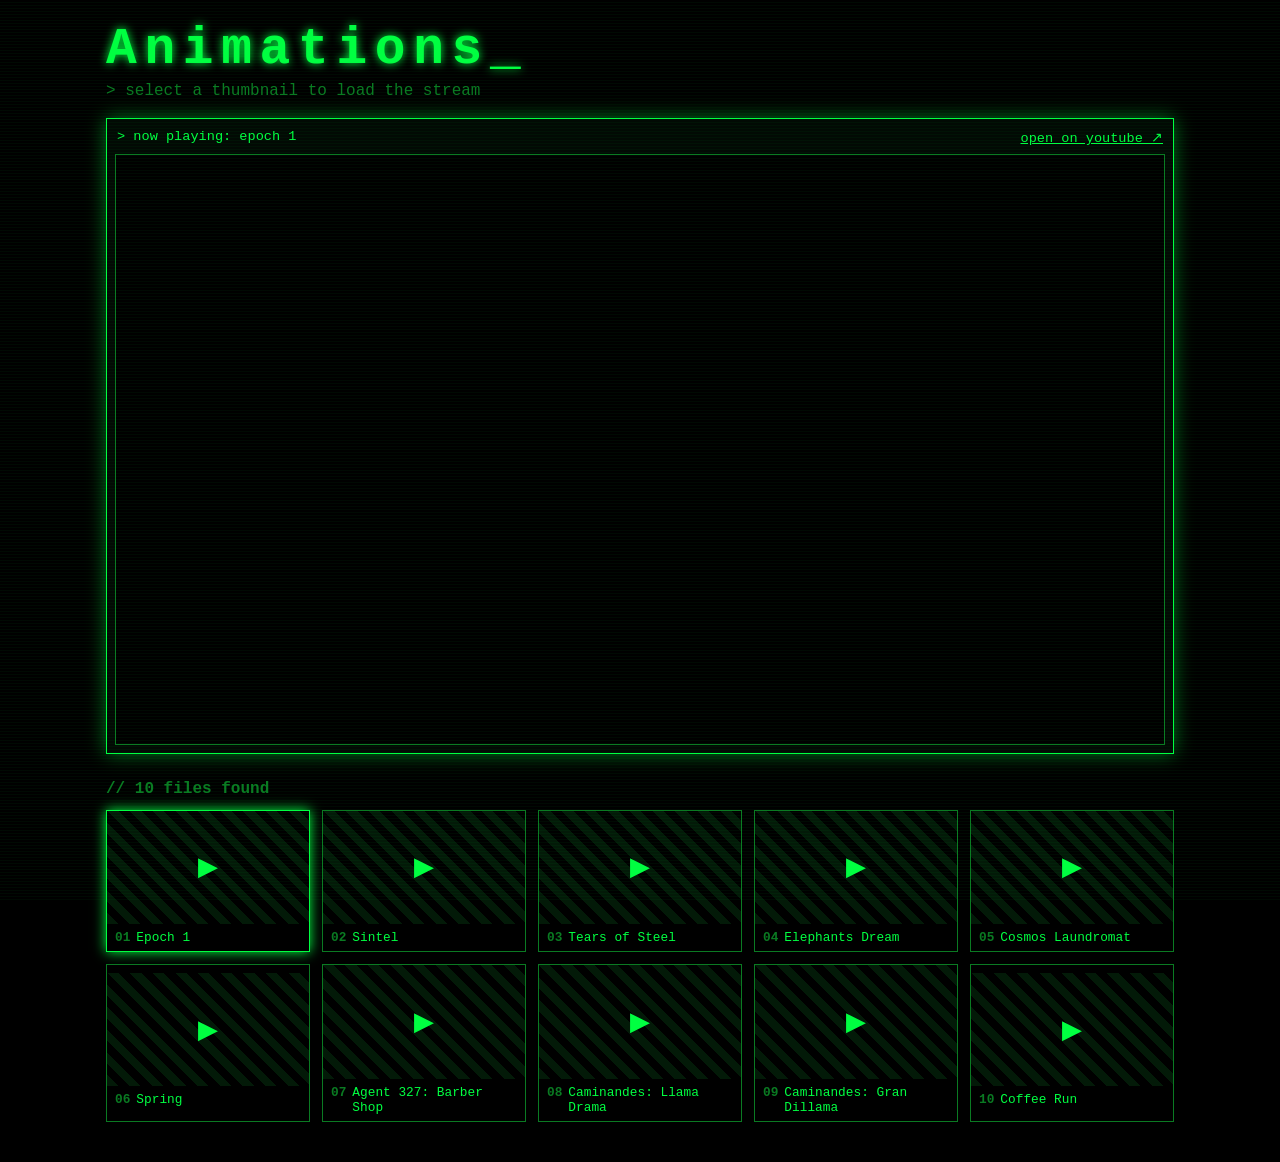
==== animation.html @ 5c454882 "Refactor animation.html structure and styles" ====
<!DOCTYPE html>
<html lang="en">
<head>
<meta charset="utf-8">
<meta name="viewport" content="width=device-width, initial-scale=1, viewport-fit=cover">
<title>Animations</title>
<style>
:root{box-sizing:border-box;padding-top:env(safe-area-inset-top,0px);padding-bottom:env(safe-area-inset-bottom,0px);--g:#00ff41;--dg:#0a7a22;--bg:#000}
html{scroll-padding-top:env(safe-area-inset-top,0px)}
*{box-sizing:border-box}
body{margin:0;background:var(--bg);color:var(--g);font-family:"Courier New",Courier,monospace;min-height:100vh}
body::after{content:"";position:fixed;inset:0;pointer-events:none;background:repeating-linear-gradient(0deg,rgba(0,255,65,.04) 0 1px,transparent 1px 3px)}
.wrap{max-width:1100px;margin:0 auto;padding:20px 16px 40px}
h1{margin:0 0 4px;font-size:clamp(2rem,6vw,3.2rem);letter-spacing:.15em;text-shadow:0 0 10px var(--g)}
h1::after{content:"_";animation:b 1s steps(1) infinite}
@keyframes b{50%{opacity:0}}
.sub{color:var(--dg);margin:0 0 18px}
.screen{border:1px solid var(--g);box-shadow:0 0 18px rgba(0,255,65,.45);background:#020a04;padding:8px}
.bar{display:flex;justify-content:space-between;gap:8px;font-size:.85rem;padding:2px 2px 8px;flex-wrap:wrap}
.bar a{color:var(--g)}
.frame{position:relative;aspect-ratio:16/9;background:#000;border:1px solid var(--dg)}
.frame iframe{position:absolute;inset:0;width:100%;height:100%;border:0}
h2{margin:26px 0 12px;font-size:1rem;color:var(--dg)}
.grid{display:grid;grid-template-columns:repeat(auto-fill,minmax(190px,1fr));gap:12px}
.t{background:#000;border:1px solid var(--dg);color:var(--g);font:inherit;text-align:left;padding:0;cursor:pointer;transition:.15s}
.t:hover,.t:focus-visible,.t.on{border-color:var(--g);box-shadow:0 0 12px var(--g);outline:none}
.img{position:relative;aspect-ratio:16/9;background:repeating-linear-gradient(45deg,#031a08 0 8px,#000 8px 16px);display:flex;align-items:center;justify-content:center;font-size:1.6rem;overflow:hidden}
.img img{position:absolute;inset:0;width:100%;height:100%;object-fit:cover;filter:grayscale(.6) sepia(1) hue-rotate(60deg) saturate(2.5) brightness(.85)}
.t:hover .img img,.t.on .img img{filter:none}
.cap{padding:6px 8px;font-size:.8rem;display:flex;gap:6px}
.cap b{color:var(--dg)}
</style>
</head>
<body>
<div class="wrap">
  <h1>Animations</h1>
  <p class="sub">&gt; select a thumbnail to load the stream</p>

  <div class="screen">
    <div class="bar"><span id="now">&gt; loading…</span><a id="yt" href="#" target="_blank" rel="noopener">open on youtube ↗</a></div>
    <div class="frame"><iframe id="player" title="Animation player" allow="autoplay; encrypted-media; picture-in-picture; fullscreen" allowfullscreen></iframe></div>
  </div>

  <h2>// 10 files found</h2>
  <div class="grid" id="grid"></div>
</div>

<script>
const VIDEOS=[
 {id:"qrQZLu6ypqI",t:"Epoch 1"},
 {id:"eRsGyueVLvQ",t:"Sintel"},
 {id:"R6MlUcmOul8",t:"Tears of Steel"},
 {id:"TLkA0RELQ1g",t:"Elephants Dream"},
 {id:"Y-rmzh0PI3c",t:"Cosmos Laundromat"},
 {id:"WhWc3b3KhnY",t:"Spring"},
 {id:"mN0zPOpADL4",t:"Agent 327: Barber Shop"},
 {id:"SkVqJ1SGeL0",t:"Caminandes: Llama Drama"},
 {id:"Z4C82eyhwgU",t:"Caminandes: Gran Dillama"},
 {id:"PVGeM40dABA",t:"Coffee Run"}
];
const grid=document.getElementById("grid"),player=document.getElementById("player"),now=document.getElementById("now"),yt=document.getElementById("yt");
function play(i,auto){
  const v=VIDEOS[i];
  player.src="https://www.youtube-nocookie.com/embed/"+v.id+"?rel=0"+(auto?"&autoplay=1":"");
  now.textContent="> now playing: "+v.t.toLowerCase();
  yt.href="https://www.youtube.com/watch?v="+v.id;
  [...grid.children].forEach((c,j)=>c.classList.toggle("on",j===i));
  if(auto)window.scrollTo({top:0,behavior:"smooth"});
}
VIDEOS.forEach((v,i)=>{
  const b=document.createElement("button");
  b.className="t";
  b.innerHTML='<div class="img">▶<img alt="" loading="lazy" src="https://img.youtube.com/vi/'+v.id+'/mqdefault.jpg"></div><div class="cap"><b>'+String(i+1).padStart(2,"0")+'</b><span>'+v.t+'</span></div>';
  b.querySelector("img").onerror=function(){this.remove()};
  b.onclick=()=>play(i,true);
  grid.appendChild(b);
});
play(0,false);
</script>
</body>
</html>
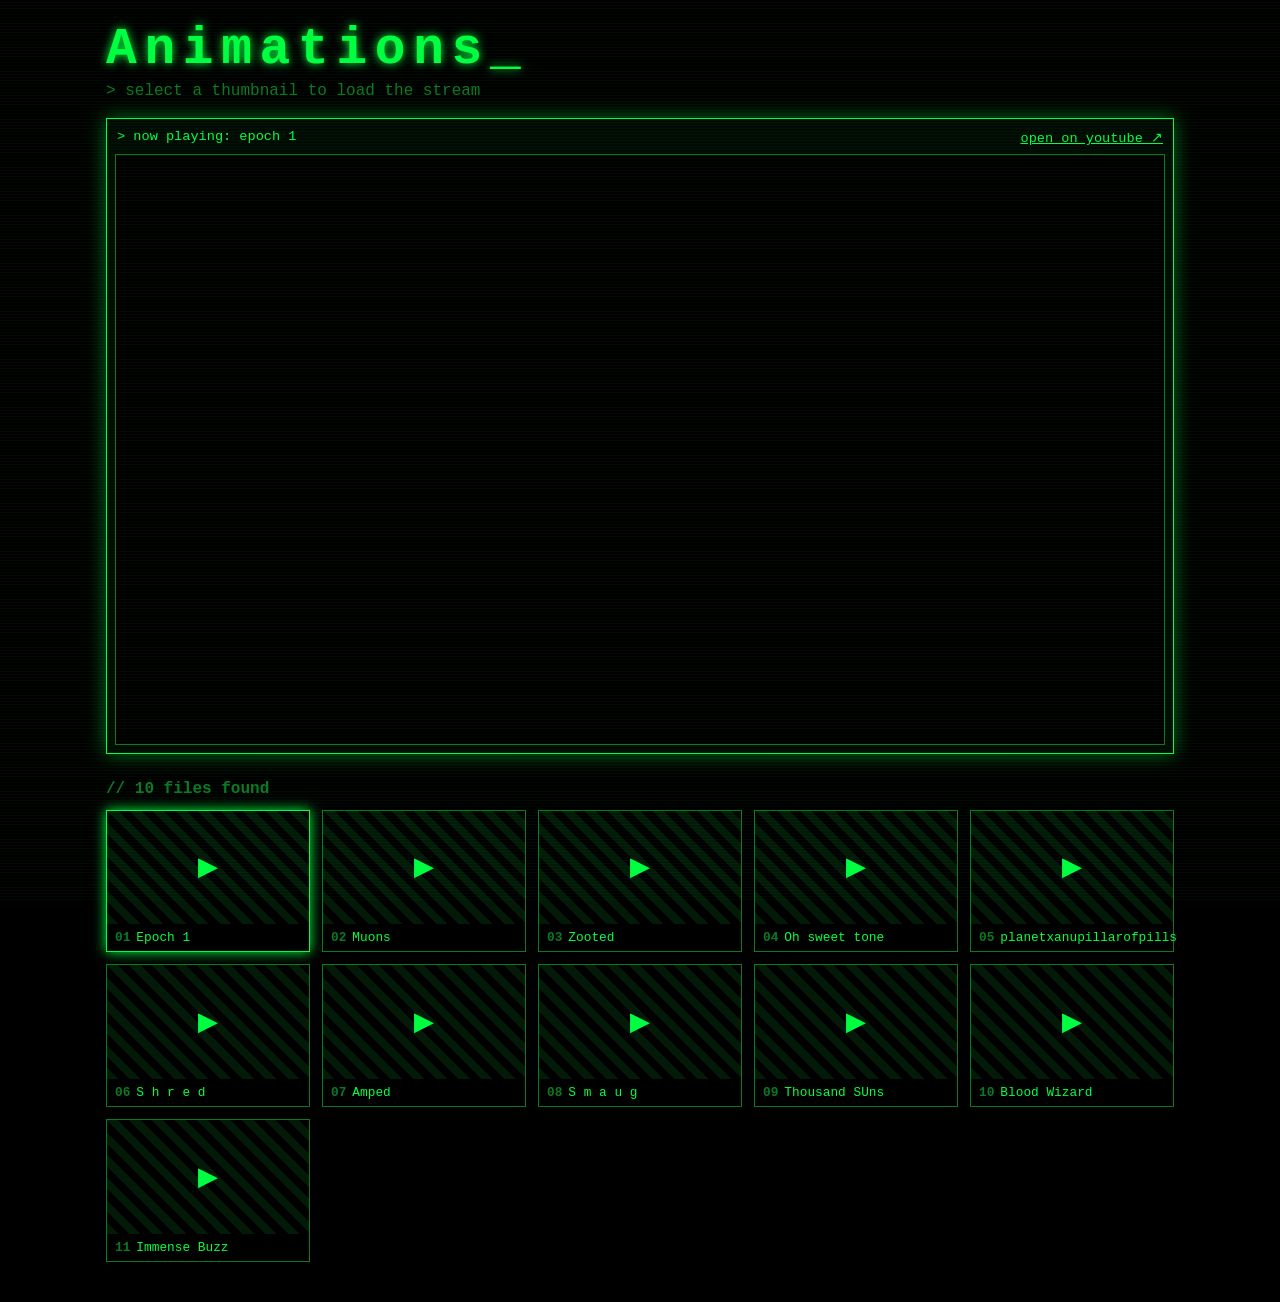
==== commit edc27029: "Modify animation.html with new video entries Updated the video list and added new animations." ====
--- a/animation.html
+++ b/animation.html
@@ -48,15 +48,16 @@
 <script>
 const VIDEOS=[
  {id:"qrQZLu6ypqI",t:"Epoch 1"},
- {id:"eRsGyueVLvQ",t:"Sintel"},
- {id:"R6MlUcmOul8",t:"Tears of Steel"},
- {id:"TLkA0RELQ1g",t:"Elephants Dream"},
- {id:"Y-rmzh0PI3c",t:"Cosmos Laundromat"},
- {id:"WhWc3b3KhnY",t:"Spring"},
- {id:"mN0zPOpADL4",t:"Agent 327: Barber Shop"},
- {id:"SkVqJ1SGeL0",t:"Caminandes: Llama Drama"},
- {id:"Z4C82eyhwgU",t:"Caminandes: Gran Dillama"},
- {id:"PVGeM40dABA",t:"Coffee Run"}
+ {id:"XCDuoltaJgA",t:"Muons"},
+ {id:"a7BrzptuW-Y",t:"Zooted"},
+ {id:"UyhCGU7R2lM",t:"Oh sweet tone"},
+ {id:"dsjJbZG86QU",t:"planetxanupillarofpills"},
+ {id:"v7F8m-PLOLE",t:"S h r e d"},
+ {id:"MJH0nvvjyYw",t:"Amped"},
+ {id:"a_o7AjDHDAs",t:"S m a u g"},
+ {id:"_IJjhvfc_Pc",t:"Thousand SUns"},
+ {id:"QfRtNNU8JcA",t:"Blood Wizard"},
+ {id:"JHkt_fxEJ98",t:"Immense Buzz"},
 ];
 const grid=document.getElementById("grid"),player=document.getElementById("player"),now=document.getElementById("now"),yt=document.getElementById("yt");
 function play(i,auto){
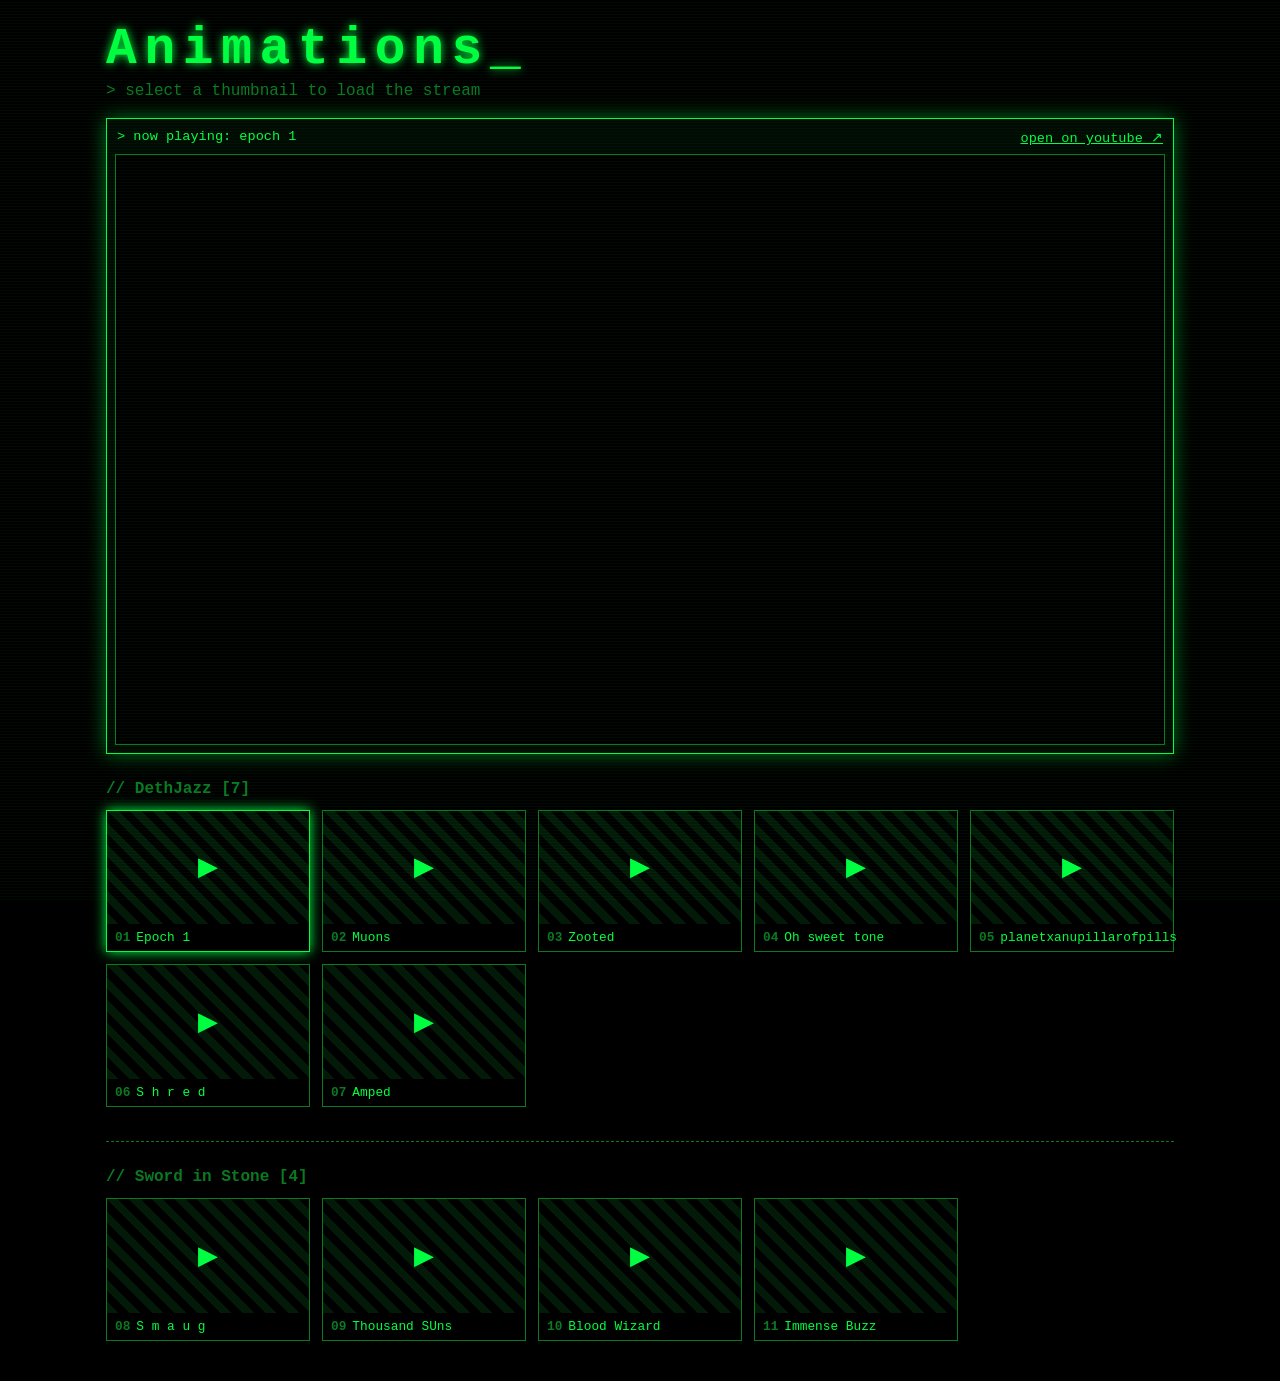
==== commit 452efc5d: "Refactor animation.html structure and content" ====
--- a/animation.html
+++ b/animation.html
@@ -21,6 +21,7 @@
 .frame{position:relative;aspect-ratio:16/9;background:#000;border:1px solid var(--dg)}
 .frame iframe{position:absolute;inset:0;width:100%;height:100%;border:0}
 h2{margin:26px 0 12px;font-size:1rem;color:var(--dg)}
+.brk{border:0;border-top:1px dashed var(--dg);margin:34px 0 0}
 .grid{display:grid;grid-template-columns:repeat(auto-fill,minmax(190px,1fr));gap:12px}
 .t{background:#000;border:1px solid var(--dg);color:var(--g);font:inherit;text-align:left;padding:0;cursor:pointer;transition:.15s}
 .t:hover,.t:focus-visible,.t.on{border-color:var(--g);box-shadow:0 0 12px var(--g);outline:none}
@@ -41,8 +42,13 @@
     <div class="frame"><iframe id="player" title="Animation player" allow="autoplay; encrypted-media; picture-in-picture; fullscreen" allowfullscreen></iframe></div>
   </div>
 
-  <h2>// 10 files found</h2>
-  <div class="grid" id="grid"></div>
+  <h2>// DethJazz [7]</h2>
+  <div class="grid" id="grid1"></div>
+
+  <hr class="brk">
+
+  <h2>// Sword in Stone [4]</h2>
+  <div class="grid" id="grid2"></div>
 </div>
 
 <script>
@@ -59,22 +65,29 @@
  {id:"QfRtNNU8JcA",t:"Blood Wizard"},
  {id:"JHkt_fxEJ98",t:"Immense Buzz"},
 ];
-const grid=document.getElementById("grid"),player=document.getElementById("player"),now=document.getElementById("now"),yt=document.getElementById("yt");
+const grids=[document.getElementById("grid1"),document.getElementById("grid2")],player=document.getElementById("player"),now=document.getElementById("now"),yt=document.getElementById("yt");
 function play(i,auto){
   const v=VIDEOS[i];
   player.src="https://www.youtube-nocookie.com/embed/"+v.id+"?rel=0"+(auto?"&autoplay=1":"");
   now.textContent="> now playing: "+v.t.toLowerCase();
   yt.href="https://www.youtube.com/watch?v="+v.id;
-  [...grid.children].forEach((c,j)=>c.classList.toggle("on",j===i));
+  document.querySelectorAll(".t").forEach((c,j)=>c.classList.toggle("on",j===i));
   if(auto)window.scrollTo({top:0,behavior:"smooth"});
 }
+const thumbs=id=>[
+  "https://i.ytimg.com/vi/"+id+"/mqdefault.jpg",
+  "https://img.youtube.com/vi/"+id+"/mqdefault.jpg",
+  "https://i.ytimg.com/vi/"+id+"/hqdefault.jpg"
+];
 VIDEOS.forEach((v,i)=>{
   const b=document.createElement("button");
   b.className="t";
-  b.innerHTML='<div class="img">▶<img alt="" loading="lazy" src="https://img.youtube.com/vi/'+v.id+'/mqdefault.jpg"></div><div class="cap"><b>'+String(i+1).padStart(2,"0")+'</b><span>'+v.t+'</span></div>';
-  b.querySelector("img").onerror=function(){this.remove()};
+  b.innerHTML='<div class="img">▶<img alt="" referrerpolicy="no-referrer"></div><div class="cap"><b>'+String(i+1).padStart(2,"0")+'</b><span>'+v.t+'</span></div>';
+  const img=b.querySelector("img"),src=thumbs(v.id);let k=0;
+  img.onerror=()=>{ if(++k<src.length) img.src=src[k]; else img.remove(); };
+  img.src=src[0];
   b.onclick=()=>play(i,true);
-  grid.appendChild(b);
+  grids[i<7?0:1].appendChild(b);
 });
 play(0,false);
 </script>
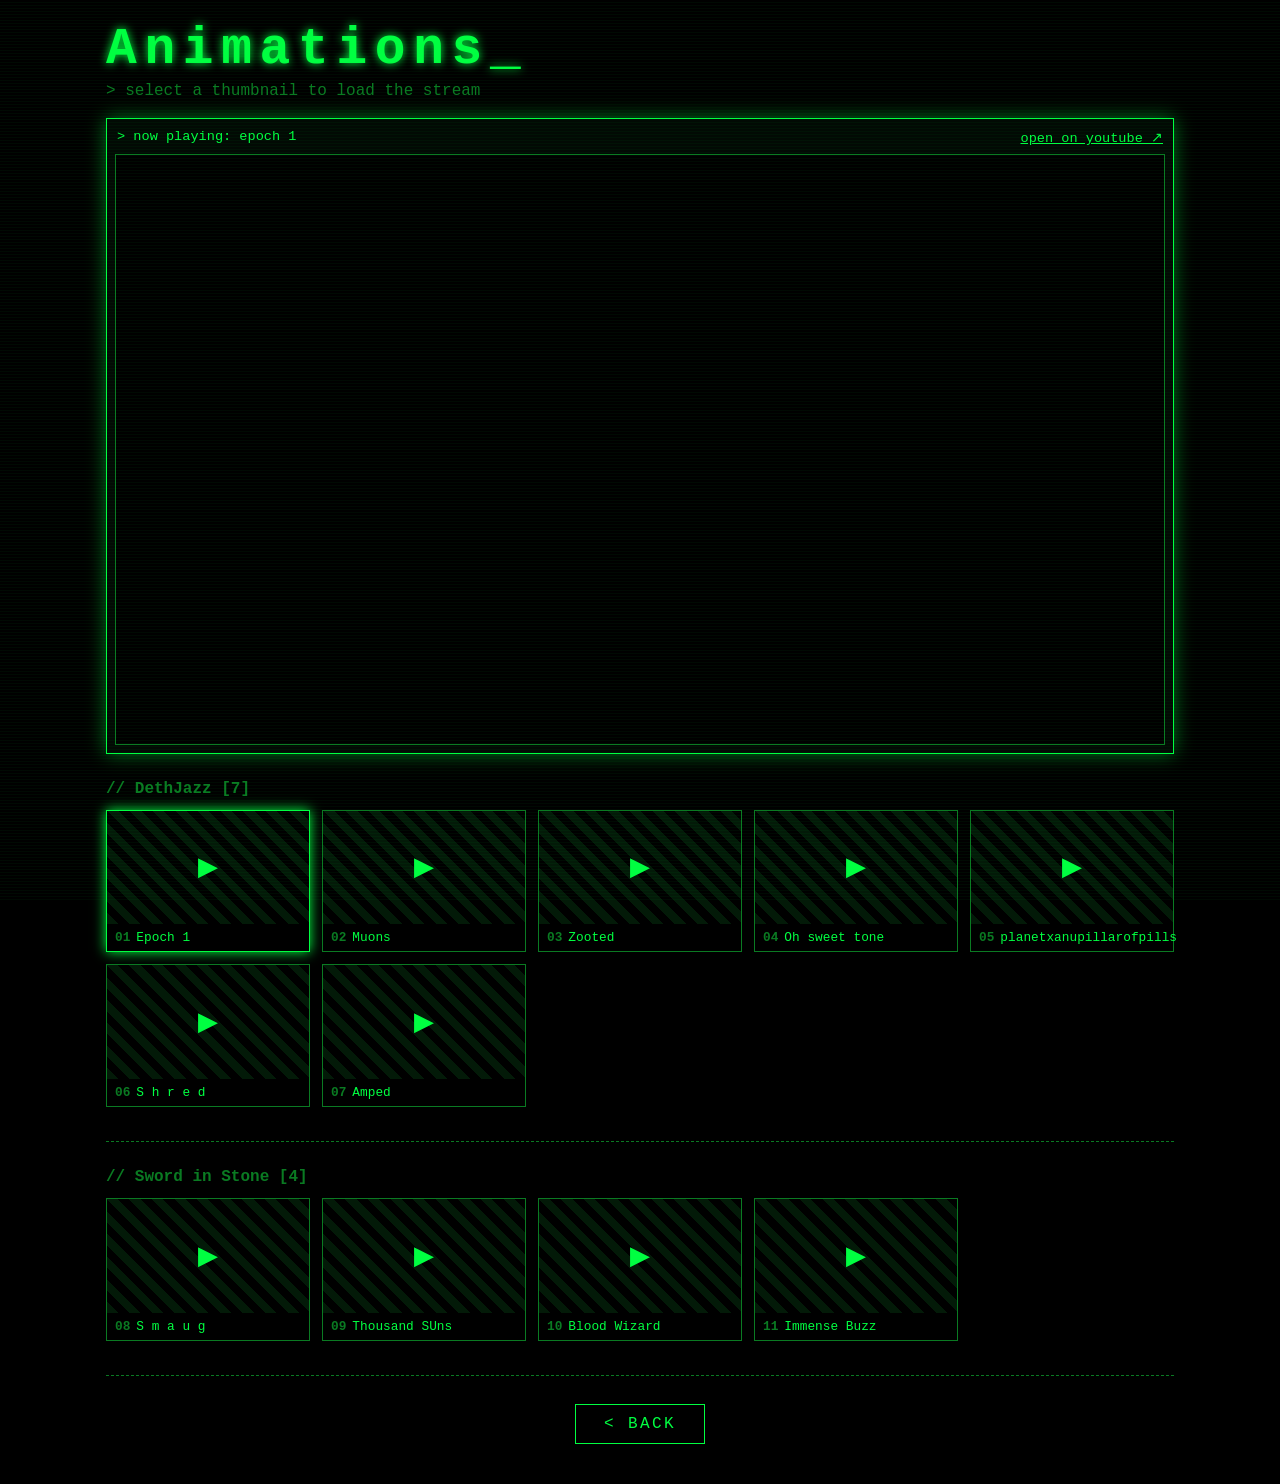
==== commit 016d6dac: "Implement back button in animation.html Added a back button to navigate to the previous page." ====
--- a/animation.html
+++ b/animation.html
@@ -22,6 +22,9 @@
 .frame iframe{position:absolute;inset:0;width:100%;height:100%;border:0}
 h2{margin:26px 0 12px;font-size:1rem;color:var(--dg)}
 .brk{border:0;border-top:1px dashed var(--dg);margin:34px 0 0}
+.back-wrap{display:flex;justify-content:center;margin-top:28px}
+.back{color:var(--g);border:1px solid var(--g);padding:10px 28px;text-decoration:none;letter-spacing:.15em;text-transform:uppercase;transition:.15s}
+.back:hover,.back:focus-visible{background:var(--g);color:#000;box-shadow:0 0 14px var(--g);outline:none}
 .grid{display:grid;grid-template-columns:repeat(auto-fill,minmax(190px,1fr));gap:12px}
 .t{background:#000;border:1px solid var(--dg);color:var(--g);font:inherit;text-align:left;padding:0;cursor:pointer;transition:.15s}
 .t:hover,.t:focus-visible,.t.on{border-color:var(--g);box-shadow:0 0 12px var(--g);outline:none}
@@ -49,6 +52,10 @@
 
   <h2>// Sword in Stone [4]</h2>
   <div class="grid" id="grid2"></div>
+
+  <hr class="brk">
+
+  <div class="back-wrap"><a class="back" id="back" href="index.html">&lt; back</a></div>
 </div>
 
 <script>
@@ -90,6 +97,9 @@
   grids[i<7?0:1].appendChild(b);
 });
 play(0,false);
+document.getElementById("back").onclick=e=>{
+  if(history.length>1){e.preventDefault();history.back();}
+};
 </script>
 </body>
 </html>
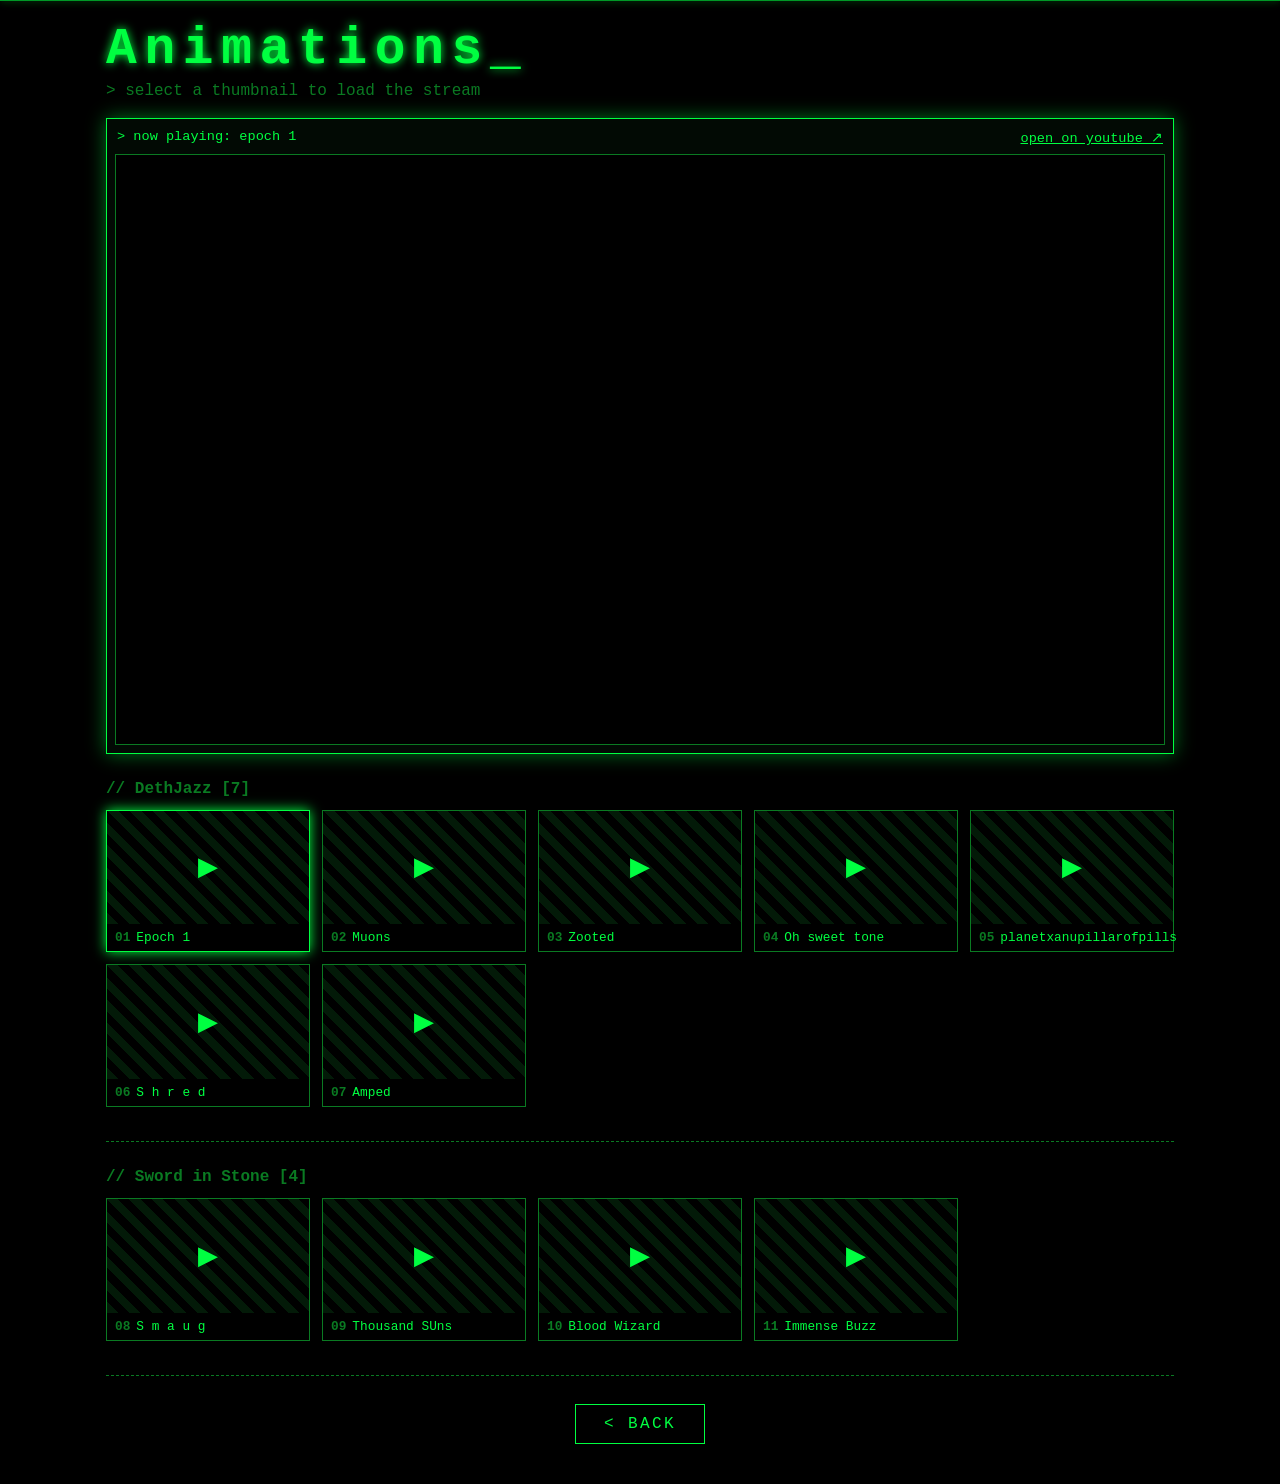
==== commit 8e70f7fb: "Add scanning animation effect to animation.html" ====
--- a/animation.html
+++ b/animation.html
@@ -9,8 +9,13 @@
 html{scroll-padding-top:env(safe-area-inset-top,0px)}
 *{box-sizing:border-box}
 body{margin:0;background:var(--bg);color:var(--g);font-family:"Courier New",Courier,monospace;min-height:100vh}
-body::after{content:"";position:fixed;inset:0;pointer-events:none;background:repeating-linear-gradient(0deg,rgba(0,255,65,.04) 0 1px,transparent 1px 3px)}
-.wrap{max-width:1100px;margin:0 auto;padding:20px 16px 40px}
+.scan{position:fixed;inset:0;z-index:0;pointer-events:none;overflow:hidden}
+.scan i{position:absolute;left:0;right:0;top:0;height:1px;background:var(--g);box-shadow:0 0 6px var(--g),0 0 14px rgba(0,255,65,.5);opacity:.4;animation:ud 7s ease-in-out infinite alternate}
+.scan i:nth-child(2){height:1px;opacity:.22;animation-duration:11s;animation-delay:-4s}
+.scan i:nth-child(3){height:1px;opacity:.14;animation-duration:5s;animation-delay:-2s}
+@keyframes ud{from{transform:translateY(0)}to{transform:translateY(100vh)}}
+@media (prefers-reduced-motion:reduce){.scan i{animation:none}}
+.wrap{position:relative;z-index:1;max-width:1100px;margin:0 auto;padding:20px 16px 40px}
 h1{margin:0 0 4px;font-size:clamp(2rem,6vw,3.2rem);letter-spacing:.15em;text-shadow:0 0 10px var(--g)}
 h1::after{content:"_";animation:b 1s steps(1) infinite}
 @keyframes b{50%{opacity:0}}
@@ -36,6 +41,7 @@
 </style>
 </head>
 <body>
+<div class="scan"><i></i><i></i><i></i></div>
 <div class="wrap">
   <h1>Animations</h1>
   <p class="sub">&gt; select a thumbnail to load the stream</p>
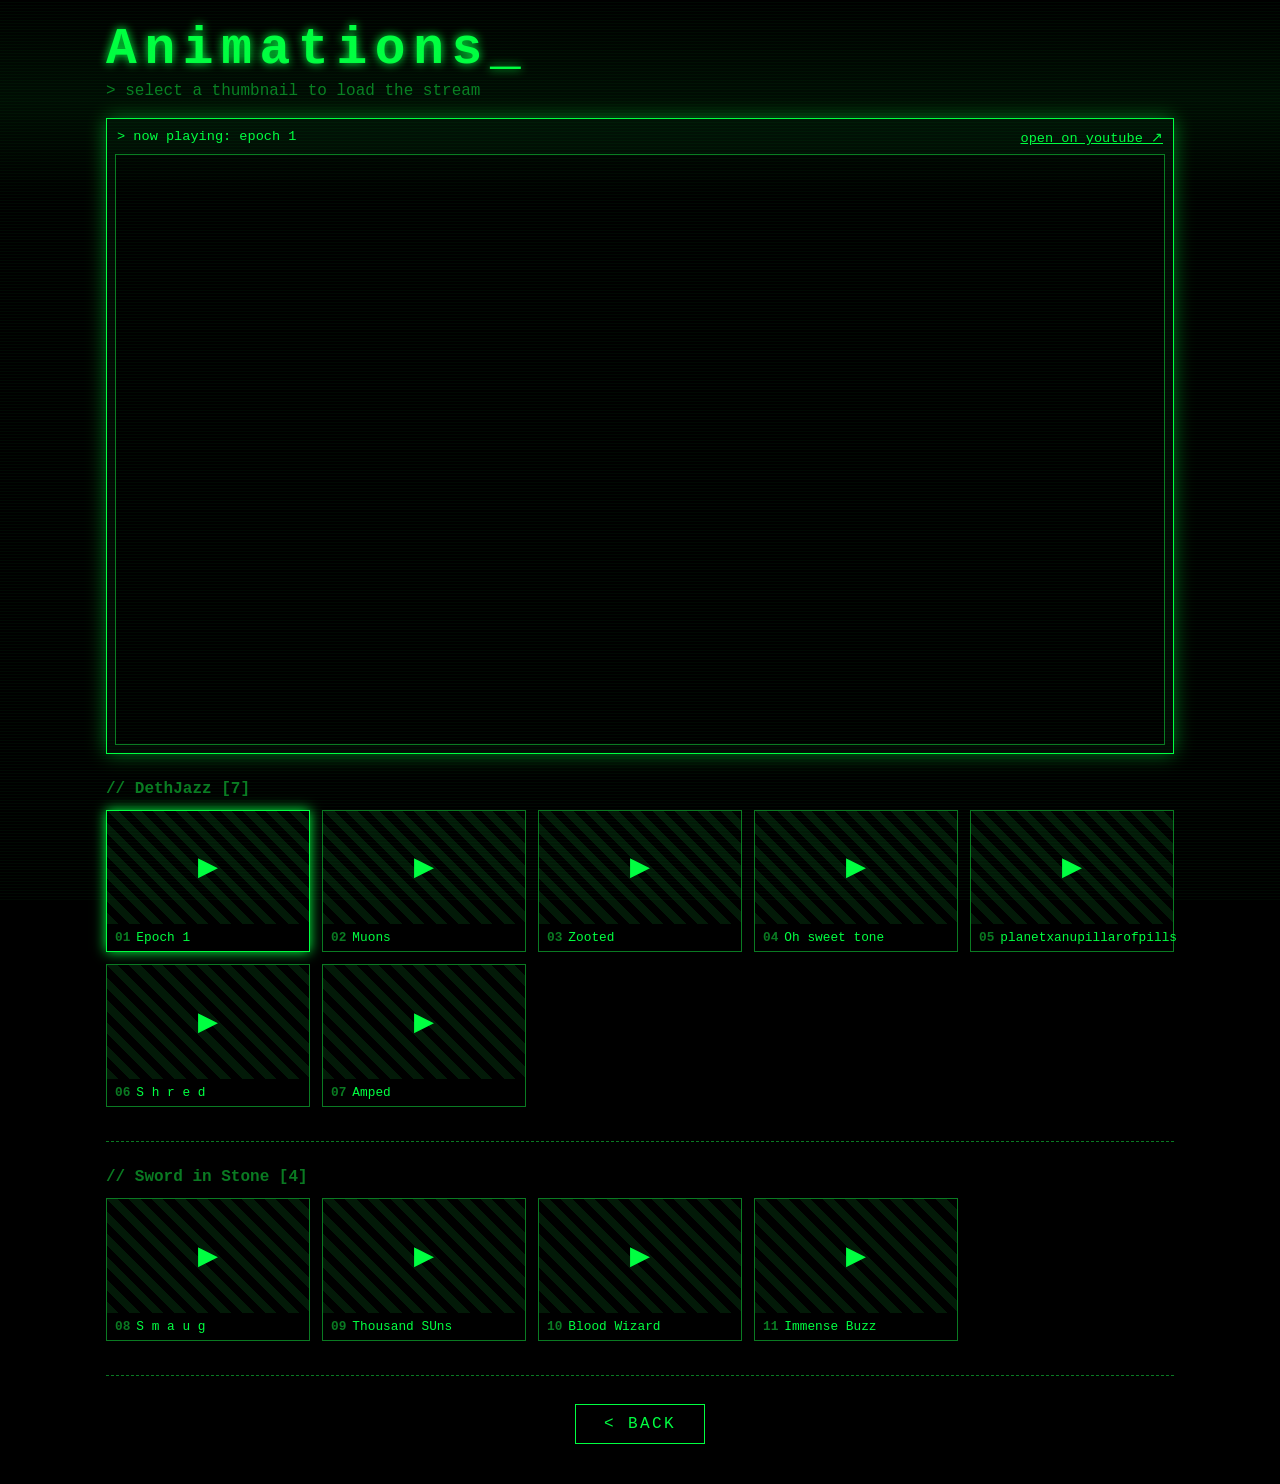
==== commit 2020c8b2: "Enhance animation.html with CRT scanlines effect Added live CRT scanlines effect to the body and adj" ====
--- a/animation.html
+++ b/animation.html
@@ -9,13 +9,14 @@
 html{scroll-padding-top:env(safe-area-inset-top,0px)}
 *{box-sizing:border-box}
 body{margin:0;background:var(--bg);color:var(--g);font-family:"Courier New",Courier,monospace;min-height:100vh}
-.scan{position:fixed;inset:0;z-index:0;pointer-events:none;overflow:hidden}
-.scan i{position:absolute;left:0;right:0;top:0;height:1px;background:var(--g);box-shadow:0 0 6px var(--g),0 0 14px rgba(0,255,65,.5);opacity:.4;animation:ud 7s ease-in-out infinite alternate}
-.scan i:nth-child(2){height:1px;opacity:.22;animation-duration:11s;animation-delay:-4s}
-.scan i:nth-child(3){height:1px;opacity:.14;animation-duration:5s;animation-delay:-2s}
-@keyframes ud{from{transform:translateY(0)}to{transform:translateY(100vh)}}
-@media (prefers-reduced-motion:reduce){.scan i{animation:none}}
-.wrap{position:relative;z-index:1;max-width:1100px;margin:0 auto;padding:20px 16px 40px}
+/* live CRT scanlines: crawling lines + faint flicker + slow rolling refresh band */
+body::after{content:"";position:fixed;inset:0;pointer-events:none;z-index:50;background:repeating-linear-gradient(0deg,rgba(0,255,65,.04) 0 1px,transparent 1px 3px);animation:crawl 8s linear infinite,flick 5s steps(1) infinite}
+body::before{content:"";position:fixed;left:0;right:0;top:0;height:22vh;pointer-events:none;z-index:50;background:linear-gradient(180deg,transparent,rgba(0,255,65,.05) 50%,transparent);animation:roll 9s linear infinite}
+@keyframes crawl{to{background-position:0 60px}}
+@keyframes roll{from{transform:translateY(-25vh)}to{transform:translateY(105vh)}}
+@keyframes flick{0%,100%{opacity:1}30%{opacity:.88}31%{opacity:1}72%{opacity:.8}73%{opacity:.95}74%{opacity:1}}
+@media (prefers-reduced-motion:reduce){body::after,body::before{animation:none}}
+.wrap{max-width:1100px;margin:0 auto;padding:20px 16px 40px}
 h1{margin:0 0 4px;font-size:clamp(2rem,6vw,3.2rem);letter-spacing:.15em;text-shadow:0 0 10px var(--g)}
 h1::after{content:"_";animation:b 1s steps(1) infinite}
 @keyframes b{50%{opacity:0}}
@@ -41,7 +42,6 @@
 </style>
 </head>
 <body>
-<div class="scan"><i></i><i></i><i></i></div>
 <div class="wrap">
   <h1>Animations</h1>
   <p class="sub">&gt; select a thumbnail to load the stream</p>
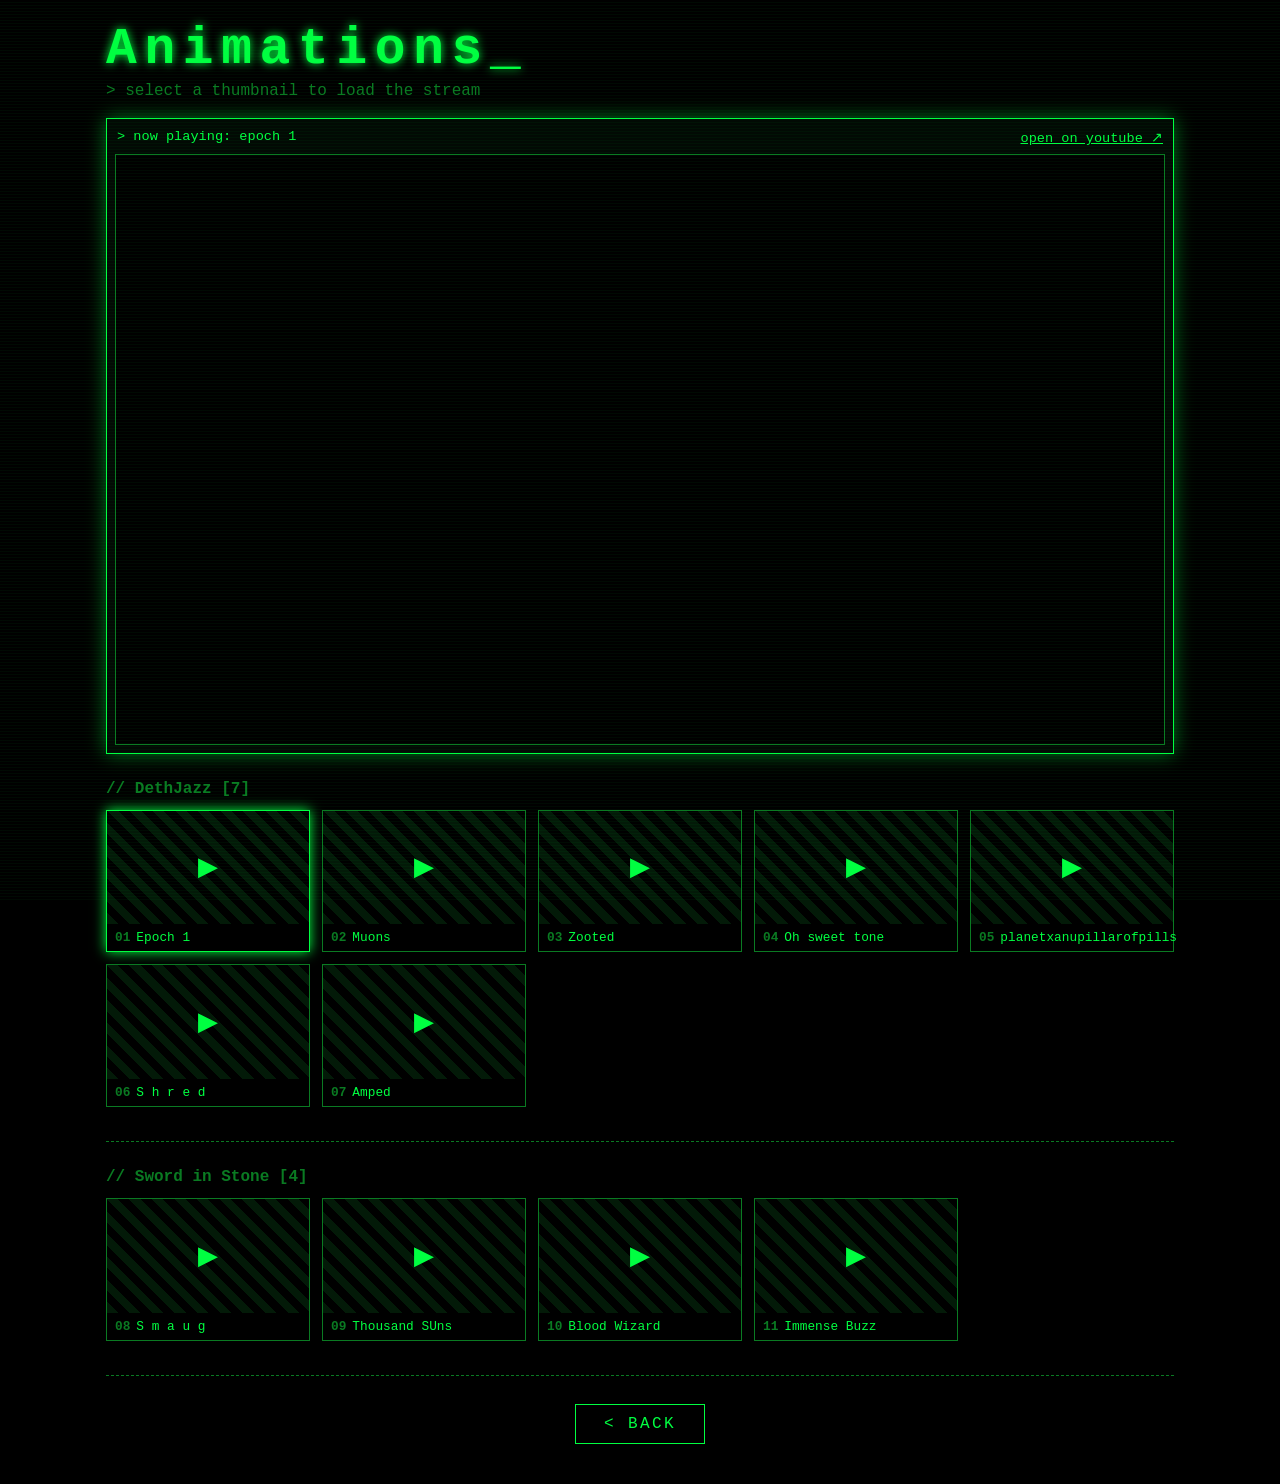
==== commit e46d40d9: "Remove unnecessary HTML elements and clean up code" ====
--- a/animation.html
+++ b/animation.html
@@ -9,13 +9,7 @@
 html{scroll-padding-top:env(safe-area-inset-top,0px)}
 *{box-sizing:border-box}
 body{margin:0;background:var(--bg);color:var(--g);font-family:"Courier New",Courier,monospace;min-height:100vh}
-/* live CRT scanlines: crawling lines + faint flicker + slow rolling refresh band */
-body::after{content:"";position:fixed;inset:0;pointer-events:none;z-index:50;background:repeating-linear-gradient(0deg,rgba(0,255,65,.04) 0 1px,transparent 1px 3px);animation:crawl 8s linear infinite,flick 5s steps(1) infinite}
-body::before{content:"";position:fixed;left:0;right:0;top:0;height:22vh;pointer-events:none;z-index:50;background:linear-gradient(180deg,transparent,rgba(0,255,65,.05) 50%,transparent);animation:roll 9s linear infinite}
-@keyframes crawl{to{background-position:0 60px}}
-@keyframes roll{from{transform:translateY(-25vh)}to{transform:translateY(105vh)}}
-@keyframes flick{0%,100%{opacity:1}30%{opacity:.88}31%{opacity:1}72%{opacity:.8}73%{opacity:.95}74%{opacity:1}}
-@media (prefers-reduced-motion:reduce){body::after,body::before{animation:none}}
+body::after{content:"";position:fixed;inset:0;pointer-events:none;background:repeating-linear-gradient(0deg,rgba(0,255,65,.04) 0 1px,transparent 1px 3px)}
 .wrap{max-width:1100px;margin:0 auto;padding:20px 16px 40px}
 h1{margin:0 0 4px;font-size:clamp(2rem,6vw,3.2rem);letter-spacing:.15em;text-shadow:0 0 10px var(--g)}
 h1::after{content:"_";animation:b 1s steps(1) infinite}
